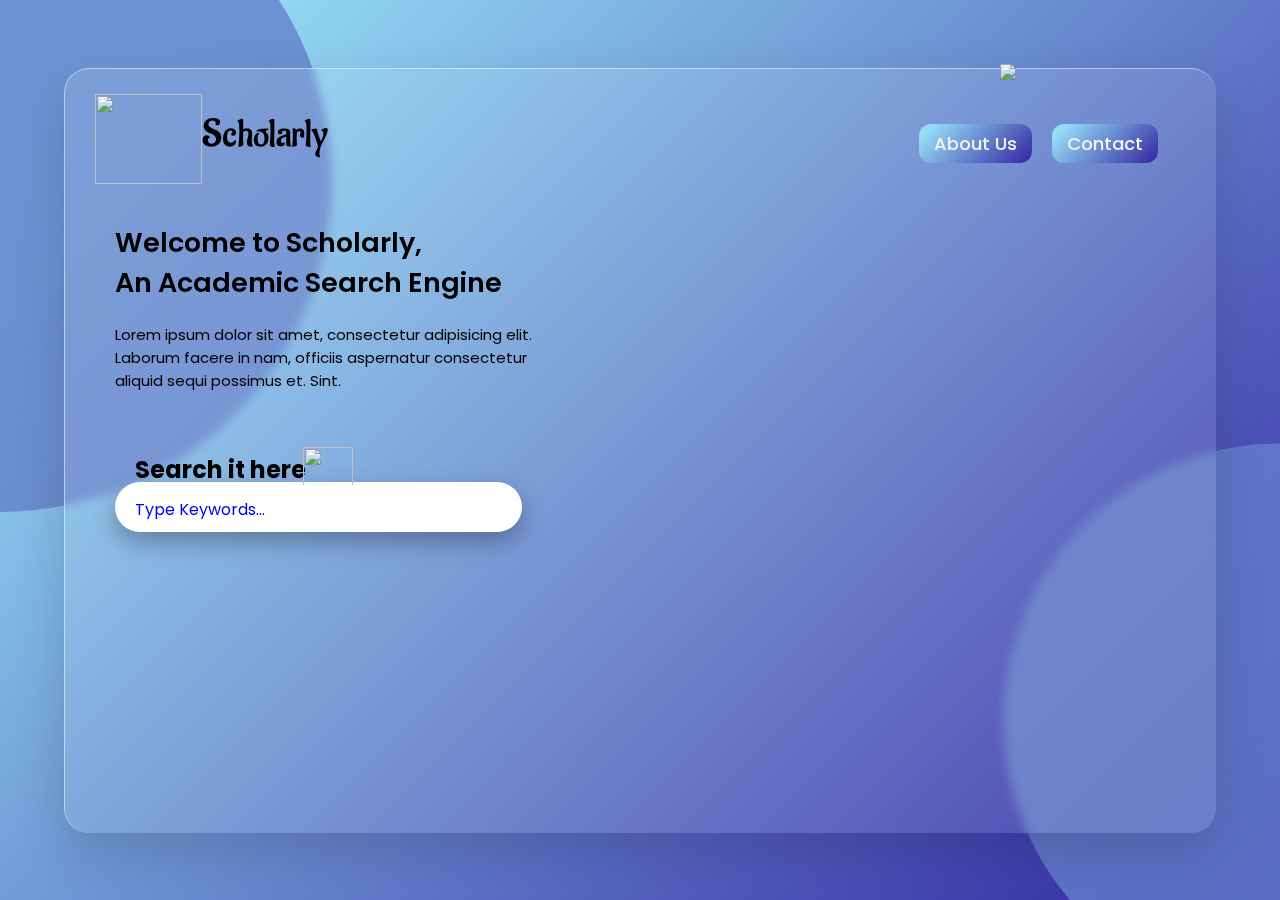
==== templates/index.html @ e62af591 "first commit" ====
<!DOCTYPE html>
<html lang="en" dir="ltr">

<head>
  <meta charset="UTF-8">
  <title> An Academic Search Engine</title>
  <link rel="stylesheet" href="/static/style.css"
  ><link rel="preconnect" href="https://fonts.googleapis.com">
  <link rel="preconnect" href="https://fonts.gstatic.com" crossorigin>
  <link href="https://fonts.googleapis.com/css2?family=Aladin&display=swap" rel="stylesheet">
  <script src="https://kit.fontawesome.com/a076d05399.js"></script>
  <meta name="viewport" content="width=device-width, initial-scale=1.0">
</head>

<body>
  <header>
    <nav class="navbar">
      <div class="logo"><img src="static/images/new-search-logo.png"><a href="#" style="margin-top: -60px;">Scholarly</a></div>

      <div class="buttons">
        <input type="button" value="About Us">
        <input type="button" value="Contact">
      </div>
    </nav>
    <div class="text-content">
      <h2>Welcome to Scholarly,<br>An Academic Search Engine</h2>
      <p>Lorem ipsum dolor sit amet, consectetur adipisicing elit. Laborum facere in nam, officiis aspernatur
        consectetur aliquid sequi possimus et. Sint.</p>
    </div>
    <div class="box">
      <div class="search-arrow">
        <h2>Search it here</h2> 
        <img src="static/images/down_arrow.gif">
      </div>
      <div class="search-box" style="margin-top:-17px;">
        <a href="searching.html" style="text-decoration: none;">
          <span id="search-span" style="width:8em;">Type Keywords...</span>
          <label for="" class="icon">
            <i class="fas fa-search"></i>
          </label>
        </a>
      </div>
    </div>

    <div class="imgbx">
      <img src="static/images/ezgif.com-gif-maker.gif">
    </div>


  </header>

</body>

</html>
---- static/style.css ----
@import url('https://fonts.googleapis.com/css2?family=Poppins:wght@200;300;400;500;600;700&display=swap');

* {
  margin: 0;
  padding: 0;
  box-sizing: border-box;
  font-family: 'Poppins', sans-serif;
  transition: all 0.3s ease;
}

body {
  height: 100vh;
  width: 100%;
  justify-content: center;
  align-items: center;
  display: flex;
  background-image: linear-gradient(135deg, #94ddf5 10%, #3324a2 100%);
  overflow-y: hidden;
}

::selection {
  color: #f2f2f2;
  background: #94ddf5;
}

body::before,
body::after {
  content: '';
  position: fixed;
  left: 0;
  top: 0;
  height: 100%;
  width: 100%;
}

body::before {
  clip-path: circle(30% at left 20%);
  opacity: 0.4;
  background-image: linear-gradient(135deg, #3324a2 10%, #94ddf5 100%);
}

body::after {
  opacity: 0.4;
  clip-path: circle(25% at right 80%);
  background-image: linear-gradient(135deg, #3324a2 10%, #94ddf5 100%);
}

header {
  height: 85vh;
  width: 90%;
  background: #ffffff1a;
  box-shadow: 0 20px 50px rgba(0, 0, 0, 0.15);
  border-top: 1px solid rgba(255, 255, 255, 0.5);
  border-left: 1px solid rgba(255, 255, 255, 0.5);
  backdrop-filter: blur(5px);
  z-index: 12;
  border-radius: 25px;
  margin: auto;
  position: relative;
}

header .navbar {
  margin: auto;
  width: 100%;
  padding: 35px 50px;
  border-radius: 25px;
  display: flex;
  justify-content: space-between;
  align-items: center;
}

.navbar .menu {
  display: flex;
  flex-wrap: wrap;
}

.navbar .logo {
  display:inline-flex;
}

.navbar .logo a {
  font-family: 'Aladin', cursive;
  text-decoration: none;
  font-size: 39px;
  color: #000;
  font-weight: 500;
  padding-top: 67px;
}

.navbar .logo img {
  margin-left: -20px;
  margin-top: -10px;
  width: 107px;
  height: 90px;
}

.navbar .menu li {
  list-style: none;
  margin: 0 6px;
}

.navbar .menu a {
  color: #000;
  text-decoration: none;
  font-size: 17px;
  font-weight: 500;
  transition: all 0.3s ease;
}

.navbar .menu a:hover {
  color: #f2f2f2;
}

.navbar .buttons input {
  outline: none;
  color: #f2f2f2;
  font-size: 18px;
  font-weight: 500;
  border-radius: 12px;
  padding: 6px 15px;
  border: none;
  /* margin-top:-15px; */
  margin: 0 8px;
  cursor: pointer;
  transition: all 0.3s ease;
  background-image: linear-gradient(135deg, #94ddf5 10%, #3324a2 100%);
}

.navbar .buttons input:hover {
  transform: scale(0.8);
}

header .text-content {
  width: 40%;
  margin: 4px 0 0 50px;

}

.text-content h2 {
  font-size: 27px;
  font-weight: 600;
}

.text-content p {
  font-size: 15px;
  margin-top: 20px;
}

.box {
  width: 407px;
  height: 50px;
  margin: 90px 0 0 50px;
  display: block;
  cursor: pointer;
  padding: 10px 20px;
  background: #fff;
  border-radius: 30px;
  align-items: center;
  box-shadow: 0 10px 25px rgba(0, 0, 0, 0.3);
}

header .box .search-arrow h2{
  margin-top:-40px;
}
header .box .search-arrow img {
  margin-top:-190px;
  padding-bottom: 20px;
  margin-left:168px;
  width:50px;
  height:58px;
}

.box input {
  /* width: -10px; */
  outline: none;
  border: none;
  font-weight: 500;
  transition: 0.8s;
  background: transparent;
}

.box a .fas {
  color: blue;
  font-size: 18px;
}

.search-box .icon i{
  margin-left: 212px; 
  /* align-self: flex-end; */
}

.imgbx {
  max-width: 450px;
  float: right;
  display: -webkit-box;
  margin-right: 200px;
  margin-top: -470px;
  position: relative;

}

header .play-button {
  position: absolute;
  right: 50px;
  bottom: 40px;
}

.play-button .play {
  font-size: 18px;
  font-weight: 500;
}

.play-button .play::before {
  content: '';
  position: absolute;
  height: 3px;
  width: 50px;
  top: 50%;
  transform: translateY(-50%);
  left: -58px;
  background: #000;
}

.play-button i {
  height: 40px;
  width: 40px;
  border: 2px solid #000;
  line-height: 38px;
  text-align: center;
  margin-left: 10px;
  border-radius: 6px;
  cursor: pointer;
}

@media (max-width:850px) {
  header .navbar {
    flex-direction: column;
    align-items: center;
    justify-content: center;
    padding: 15px 5px;
  }

  .navbar .menu {
    margin: 10px 0 20px 0;
  }

  header .text-content {
    margin: 30px 0 0 20px;
    width: 70%;
  }

  header .text-content h2 {
    font-size: 20px;
  }
}

@media (max-width:410px) {
  header {
    height: 100vh;
    width: 100%;
    border-radius: 0px;
  }

  header .navbar {
    padding: 15px 10px;
  }
}
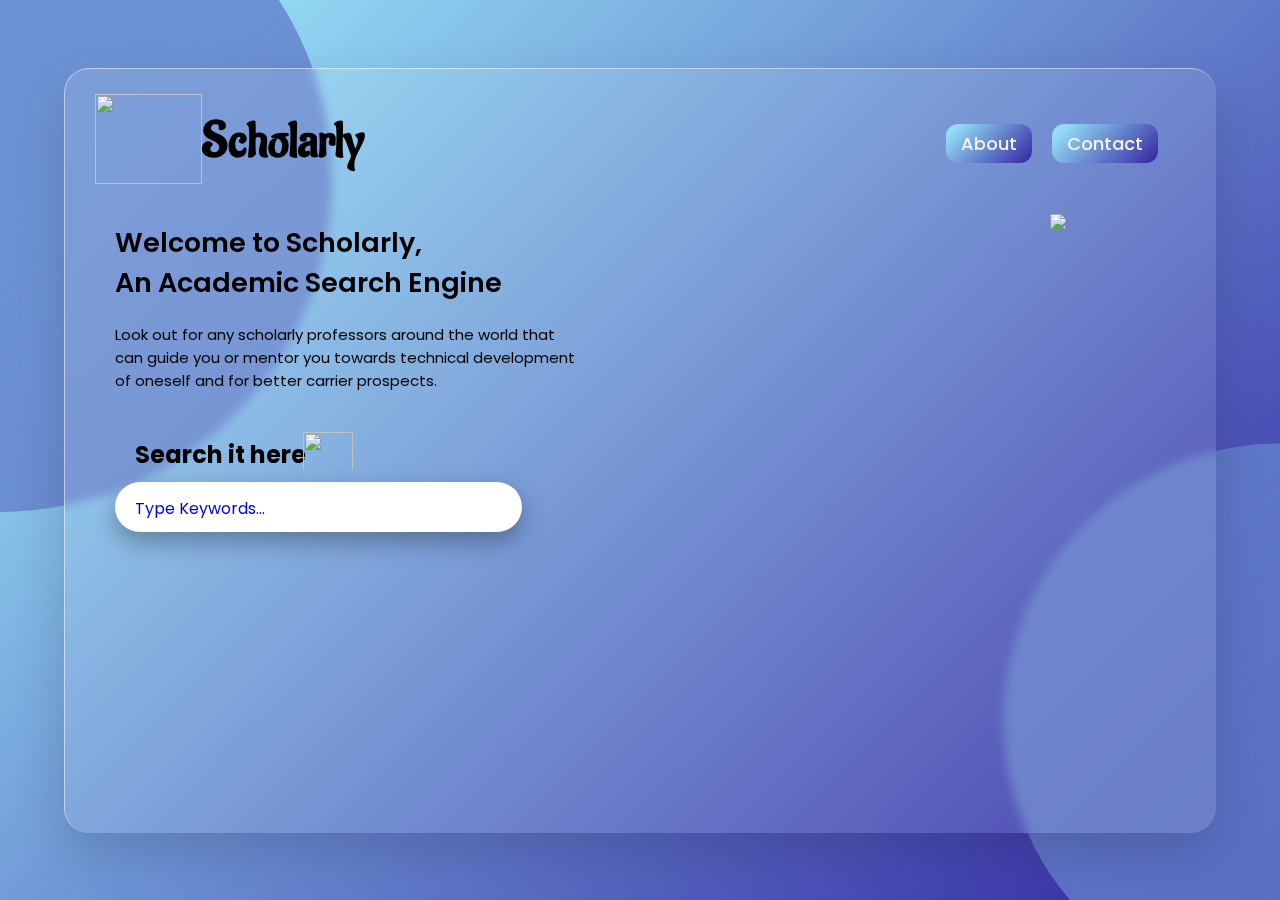
==== commit cc131d3c: "modified html and querying" ====
--- a/templates/index.html
+++ b/templates/index.html
@@ -4,10 +4,8 @@
 <head>
   <meta charset="UTF-8">
   <title> An Academic Search Engine</title>
-  <link rel="stylesheet" href="/static/style.css"
-  ><link rel="preconnect" href="https://fonts.googleapis.com">
-  <link rel="preconnect" href="https://fonts.gstatic.com" crossorigin>
-  <link href="https://fonts.googleapis.com/css2?family=Aladin&display=swap" rel="stylesheet">
+  <link rel="stylesheet" href="/static/style.css">
+  <link href='https://fonts.googleapis.com/css?family=Aladin' rel='stylesheet'>
   <script src="https://kit.fontawesome.com/a076d05399.js"></script>
   <meta name="viewport" content="width=device-width, initial-scale=1.0">
 </head>
@@ -18,21 +16,19 @@
       <div class="logo"><img src="static/images/new-search-logo.png"><a href="#" style="margin-top: -60px;">Scholarly</a></div>
 
       <div class="buttons">
-        <input type="button" value="About Us">
-        <input type="button" value="Contact">
+        <button class="btn btn-outline-primary" value="About Us" onclick = "window.location.href='about.html;"><a href="about.html" style="text-decoration: none;">About</a></button>
+        <button class="btn btn-outline-primary" value="Contact" onclick = "window.location.href='contact.html';"><a href="contact.html" style="text-decoration: none;">Contact</a></button>
       </div>
     </nav>
     <div class="text-content">
       <h2>Welcome to Scholarly,<br>An Academic Search Engine</h2>
-      <p>Lorem ipsum dolor sit amet, consectetur adipisicing elit. Laborum facere in nam, officiis aspernatur
-        consectetur aliquid sequi possimus et. Sint.</p>
+      <p>Look out for any scholarly professors around the world that can guide you or mentor you towards technical development of oneself and for better carrier prospects.</p>
     </div>
     <div class="box">
       <div class="search-arrow">
-        <h2>Search it here</h2> 
-        <img src="static/images/down_arrow.gif">
+        <h2>Search it here</h2> <img src="static/images/down_arrow.gif">
       </div>
-      <div class="search-box" style="margin-top:-17px;">
+      <div class="search-box" style="margin-top:-3px;">
         <a href="searching.html" style="text-decoration: none;">
           <span id="search-span" style="width:8em;">Type Keywords...</span>
           <label for="" class="icon">
@@ -43,7 +39,7 @@
     </div>
 
     <div class="imgbx">
-      <img src="static/images/ezgif.com-gif-maker.gif">
+      <img src="static/images/ezgif.com-crop.gif">
     </div>
 
 
--- a/static/style.css
+++ b/static/style.css
@@ -1,4 +1,5 @@
 @import url('https://fonts.googleapis.com/css2?family=Poppins:wght@200;300;400;500;600;700&display=swap');
+@import url('https://fonts.googleapis.com/css?family=Aladin');
 
 * {
   margin: 0;
@@ -81,9 +82,9 @@
 .navbar .logo a {
   font-family: 'Aladin', cursive;
   text-decoration: none;
-  font-size: 39px;
+  font-size: 50px;
   color: #000;
-  font-weight: 500;
+  font-weight: 600;
   padding-top: 67px;
 }
 
@@ -111,7 +112,7 @@
   color: #f2f2f2;
 }
 
-.navbar .buttons input {
+.navbar .buttons button {
   outline: none;
   color: #f2f2f2;
   font-size: 18px;
@@ -126,8 +127,15 @@
   background-image: linear-gradient(135deg, #94ddf5 10%, #3324a2 100%);
 }
 
-.navbar .buttons input:hover {
+.navbar .buttons button:hover {
   transform: scale(0.8);
+}
+
+.navbar .buttons button a{
+  color: #f2f2f2;
+  font-size: 18px;
+  font-weight: 500;
+  text-decoration: none;
 }
 
 header .text-content {
@@ -160,7 +168,7 @@
 }
 
 header .box .search-arrow h2{
-  margin-top:-40px;
+  margin-top:-55px;
 }
 header .box .search-arrow img {
   margin-top:-190px;
@@ -193,8 +201,8 @@
   max-width: 450px;
   float: right;
   display: -webkit-box;
-  margin-right: 200px;
-  margin-top: -470px;
+  margin-right: 150px;
+  margin-top: -320px;
   position: relative;
 
 }
